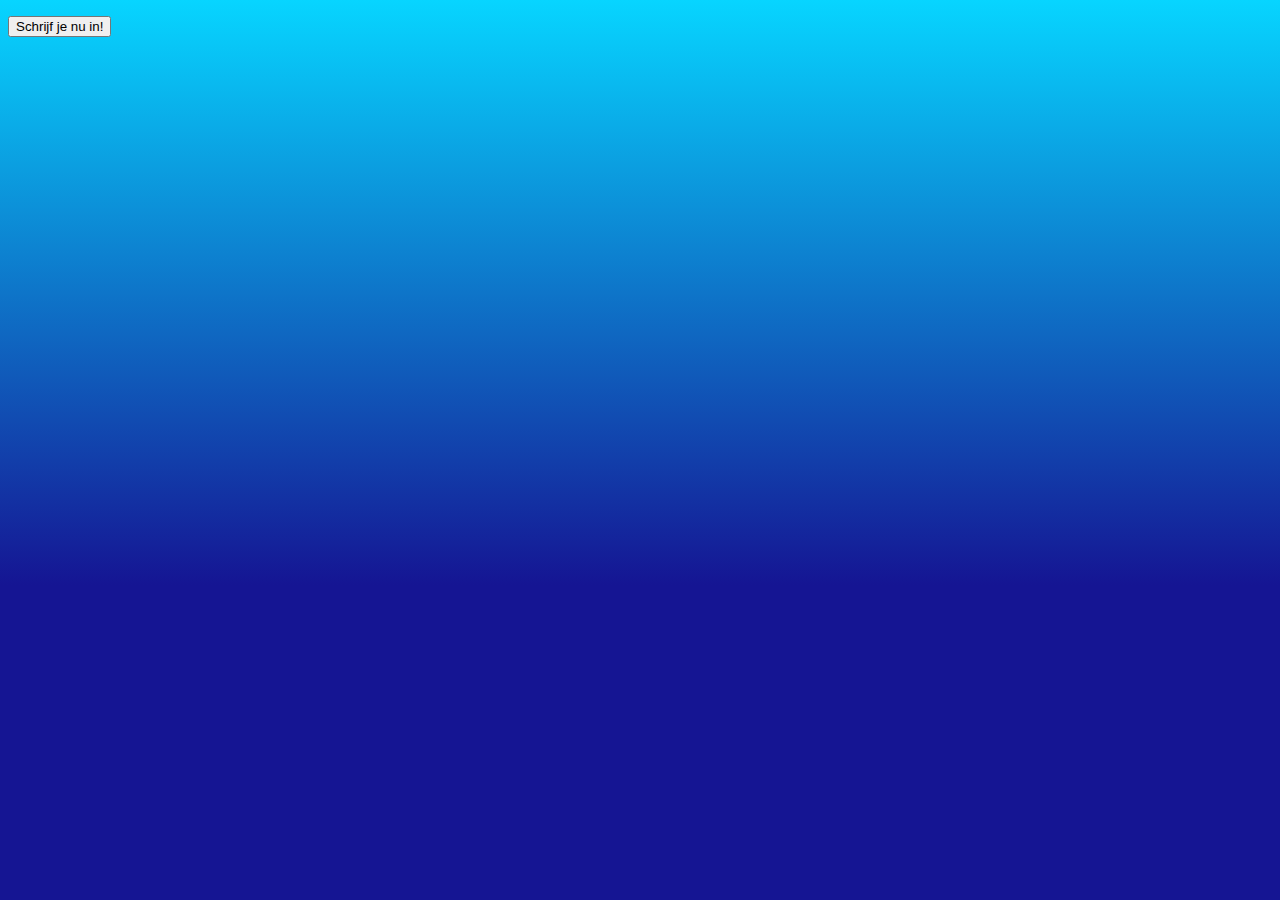
==== homepage.html @ f6155daa "Fit4You with gradient :)" ====
<!DOCTYPE html>
<html lang="nl">
<head>
    <meta charset="UTF-8">
    <title>Sportschool Fit4You</title>
    <link rel="stylesheet" href="styles.css">
</head>
<body>
<p id="HomePage" class="flex">
  <button id="SignUp">Schrijf je nu in!</button>
</p>
</body>
</html>
---- styles.css ----
body{
    background: rgb(21,21,147);
    background: linear-gradient(0deg, rgba(21,21,147,1) 35%, rgba(7,213,255,1) 100%);
    background-repeat: no-repeat;
    background-attachment: fixed;
    background-size: 100% 100%;
    font-family: sans-serif, Arial, Consolas;
}
form{
    background-color: white;
    box-shadow: 0 0 100px rgba(0,0,0,0.4);
    padding: 20px;
    margin: 20px;
    max-width: 500px;
    float: left;
}
h1, h2{
    font-weight: bold;
    text-align: center;
    float: left;
    color: rgb(21,21,147);

}
.Button{
    float: left;
    display: flex;
    margin: 20px;
    padding: 10px;
    justify-content: space-evenly;
    border: none;
    border-radius: 10px;
    width: 200px;
    box-shadow: 0 0 5px black;
}
#Promotions{
    float: left;
    margin: 10px;
}

#Send{
    color: white;
    font-weight: bold;
    background: rgb(21,21,147);
    background: linear-gradient(0deg, rgba(21,21,147,1) 35%, rgba(7,213,255,1) 100%);
}
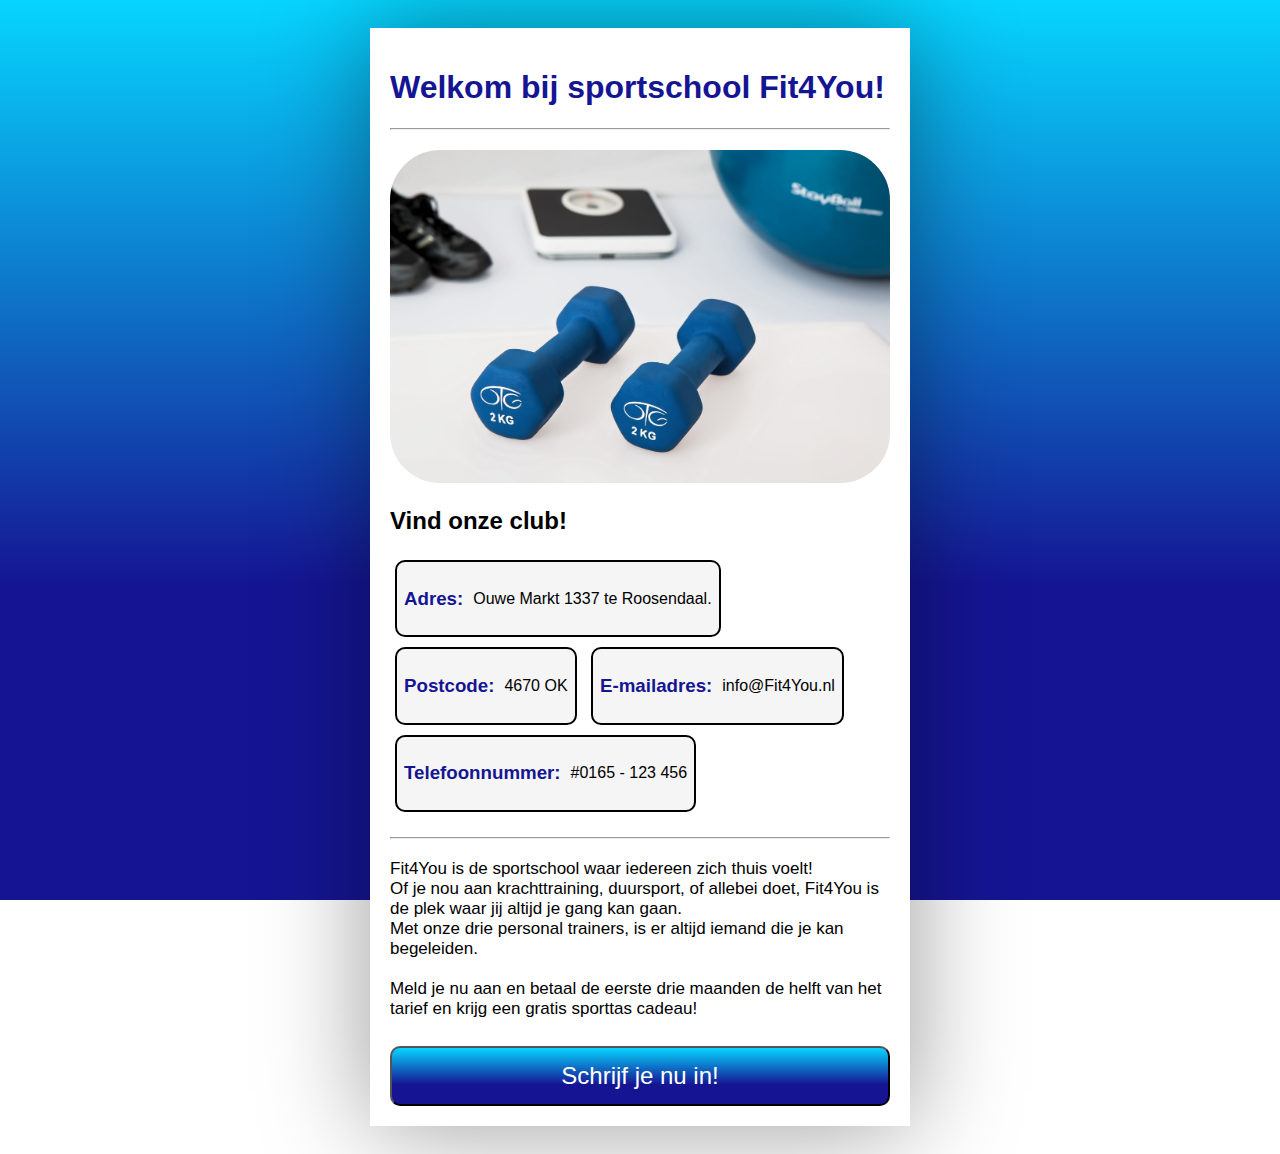
==== commit 6772fb72: "Fit4You with gradient :)" ====
--- a/homepage.html
+++ b/homepage.html
@@ -3,11 +3,37 @@
 <head>
     <meta charset="UTF-8">
     <title>Sportschool Fit4You</title>
-    <link rel="stylesheet" href="styles.css">
+    <link rel="stylesheet" href="Homepage.css">
 </head>
 <body>
-<p id="HomePage" class="flex">
-  <button id="SignUp">Schrijf je nu in!</button>
-</p>
+    <div id="BodyContents">
+        <h1>Welkom bij sportschool Fit4You!</h1>
+        <hr>
+        <img src="StockPhotoGym1.jpg" id="Dumbbells">
+        <h2>Vind onze club!</h2>
+        <div class="Information">
+            <h3>Adres:</h3> Ouwe Markt 1337 te Roosendaal. <br/>
+        </div>
+        <div class="Information">
+            <h3>Postcode:</h3> 4670 OK <br/>
+        </div>
+        <div class="Information">
+            <h3>E-mailadres: </h3> info@Fit4You.nl <br/>
+        </div>
+        <div class="Information">
+            <h3>Telefoonnummer:</h3> #0165 - 123 456 <br/>
+        </div>
+        <hr>
+        <p>
+            Fit4You is de sportschool waar iedereen zich thuis voelt! <br/>
+            Of je nou aan krachttraining, duursport, of allebei doet, Fit4You is de plek waar jij altijd je gang kan gaan. <br/>
+            Met onze drie personal trainers, is er altijd iemand die je kan begeleiden.
+            <br/><br/>
+            Meld je nu aan en betaal de eerste drie maanden de helft van het tarief en krijg een gratis sporttas cadeau!
+        </p>
+        <div>
+            <button id="ToSignUp">Schrijf je nu in!</button>
+        </div>
+    </div>
 </body>
 </html>--- a/Homepage.css
+++ b/Homepage.css
@@ -0,0 +1,52 @@
+body{
+    display: flex;
+    justify-content: center;
+    background: rgb(21,21,147);
+    background: linear-gradient(0deg, rgba(21,21,147,1) 35%, rgba(7,213,255,1) 100%);
+    background-repeat: no-repeat;
+    background-attachment: fixed;
+    font-family: sans-serif, Arial, Consolas;
+}
+hr{
+    margin-top: 20px;
+    margin-bottom: 20px;
+}
+h1, h3{
+    color: rgb(21,21,147);
+}
+h3{
+    padding-right: 10px;
+}
+p{
+    font-size: 17px;
+}
+.Information{
+    background-color: whitesmoke;
+    display: inline-flex;
+    border: 2px solid black;
+    border-radius: 10px;
+    align-items: center;
+    margin: 5px;
+    padding: 7px;
+}
+#BodyContents{
+    background-color: white;
+    box-shadow: 0 0 100px rgba(0,0,0,0.4);
+    max-width: 500px;
+    padding: 20px;
+    margin: 20px;
+}
+#Dumbbells{
+    max-width: 500px;
+    border-radius: 50px;
+}
+#ToSignUp{
+    font-size: x-large;
+    margin-top: 10px;
+    width: 100%;
+    height: 60px;
+    border-radius: 10px;
+    background: rgb(21,21,147);
+    background: linear-gradient(0deg, rgba(21,21,147,1) 35%, rgba(7,213,255,1) 100%);
+    color: white;
+}